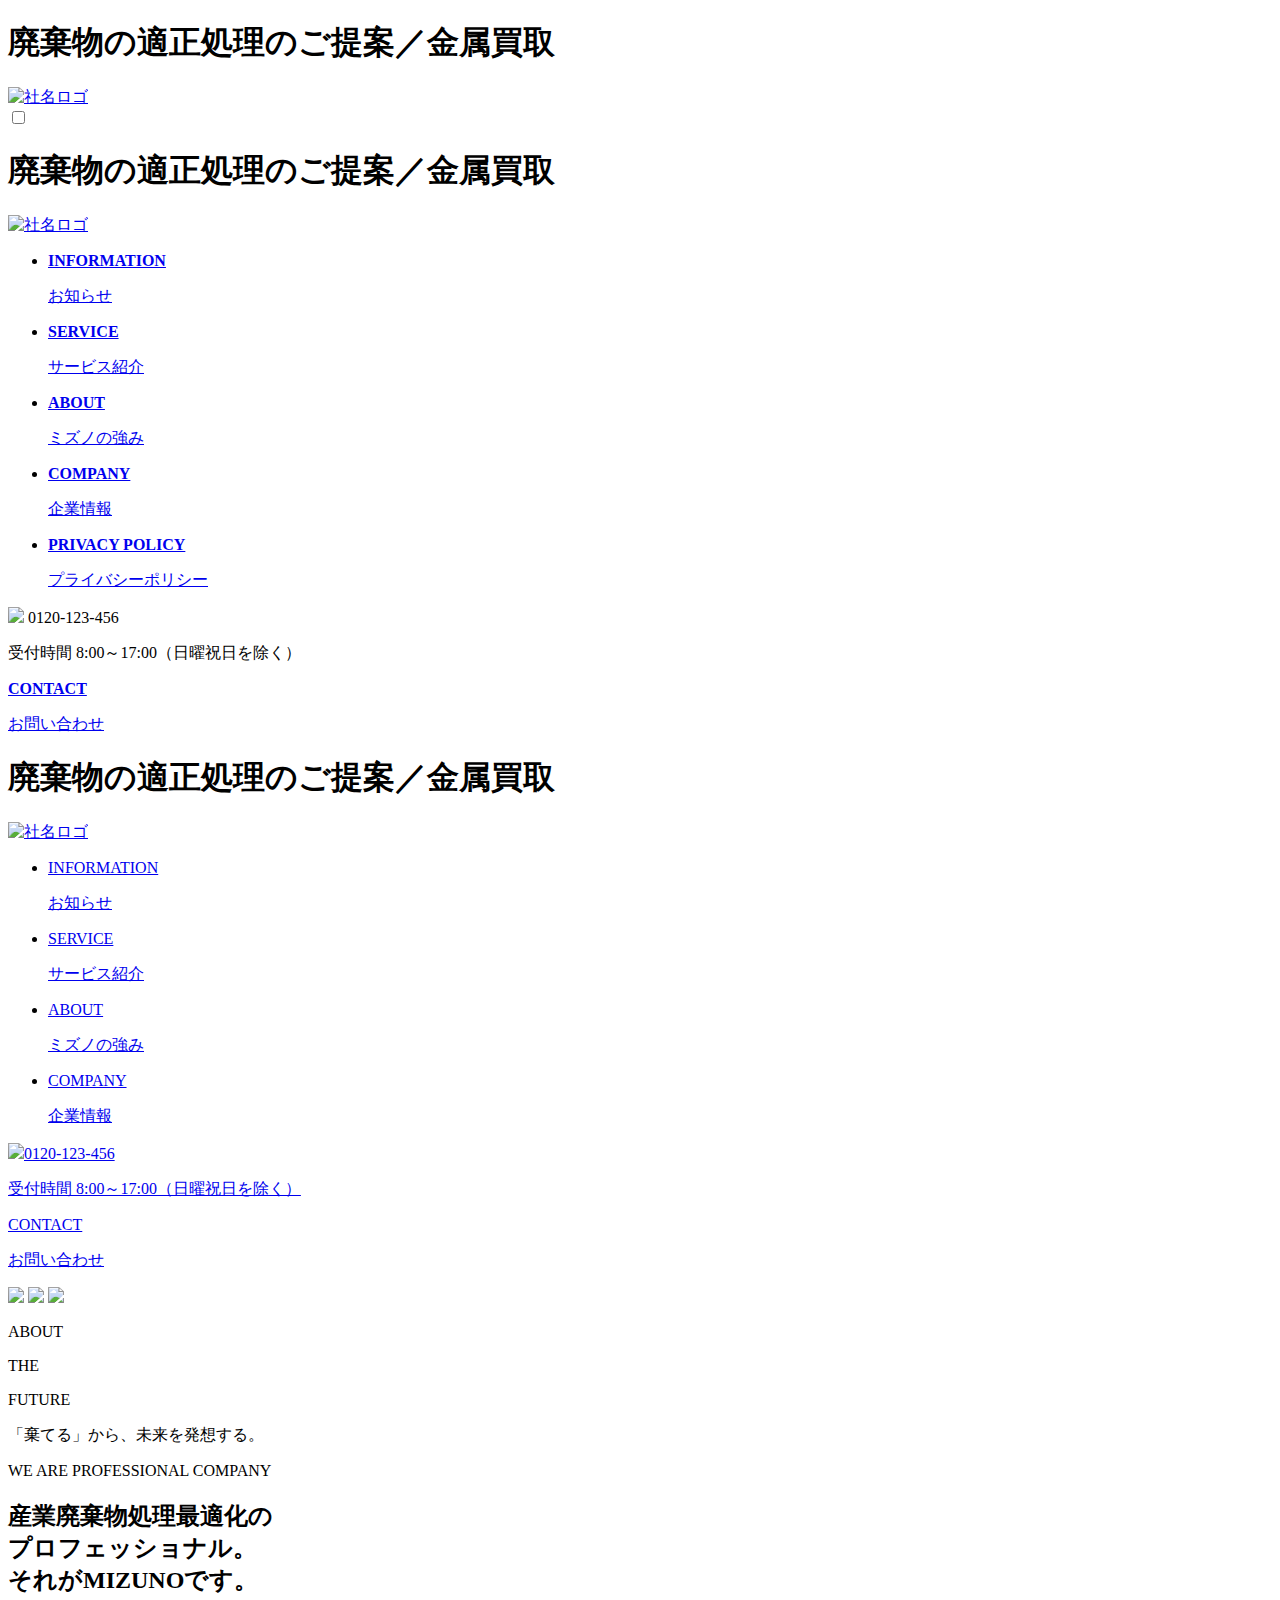
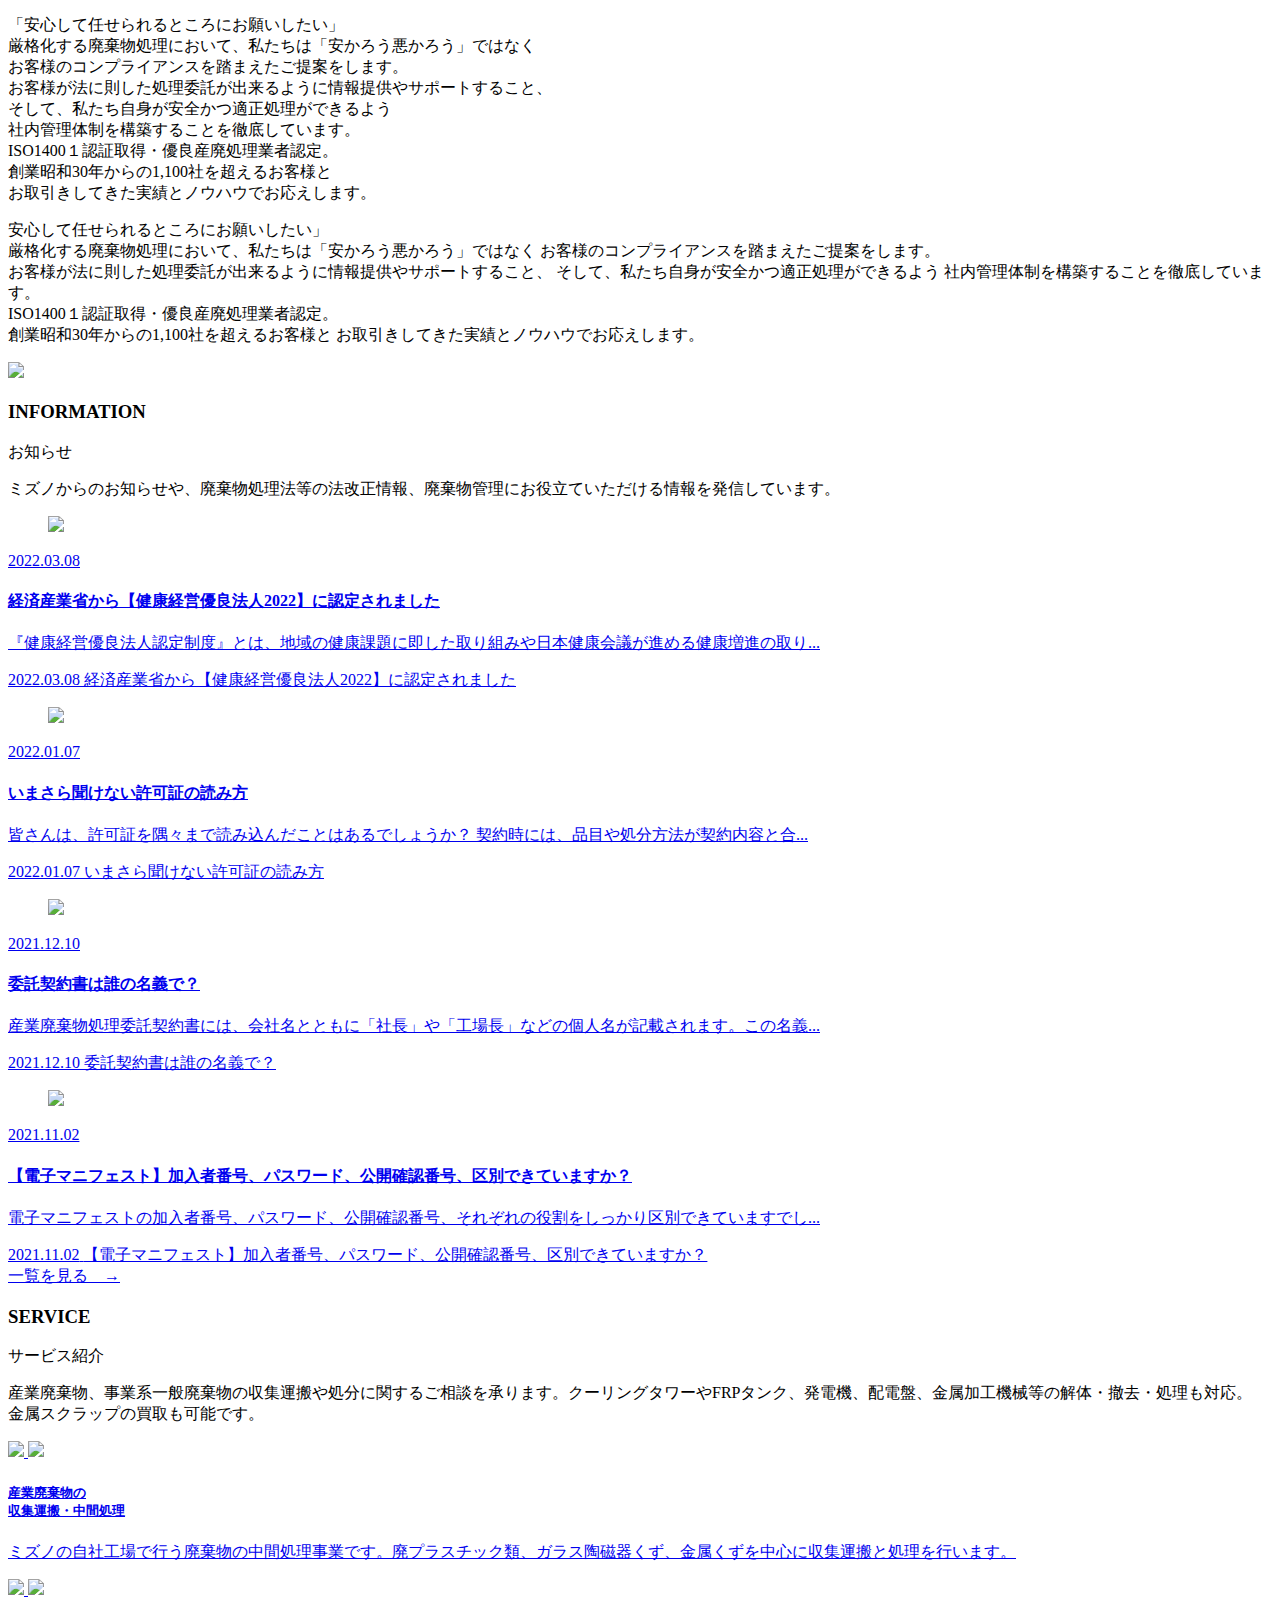
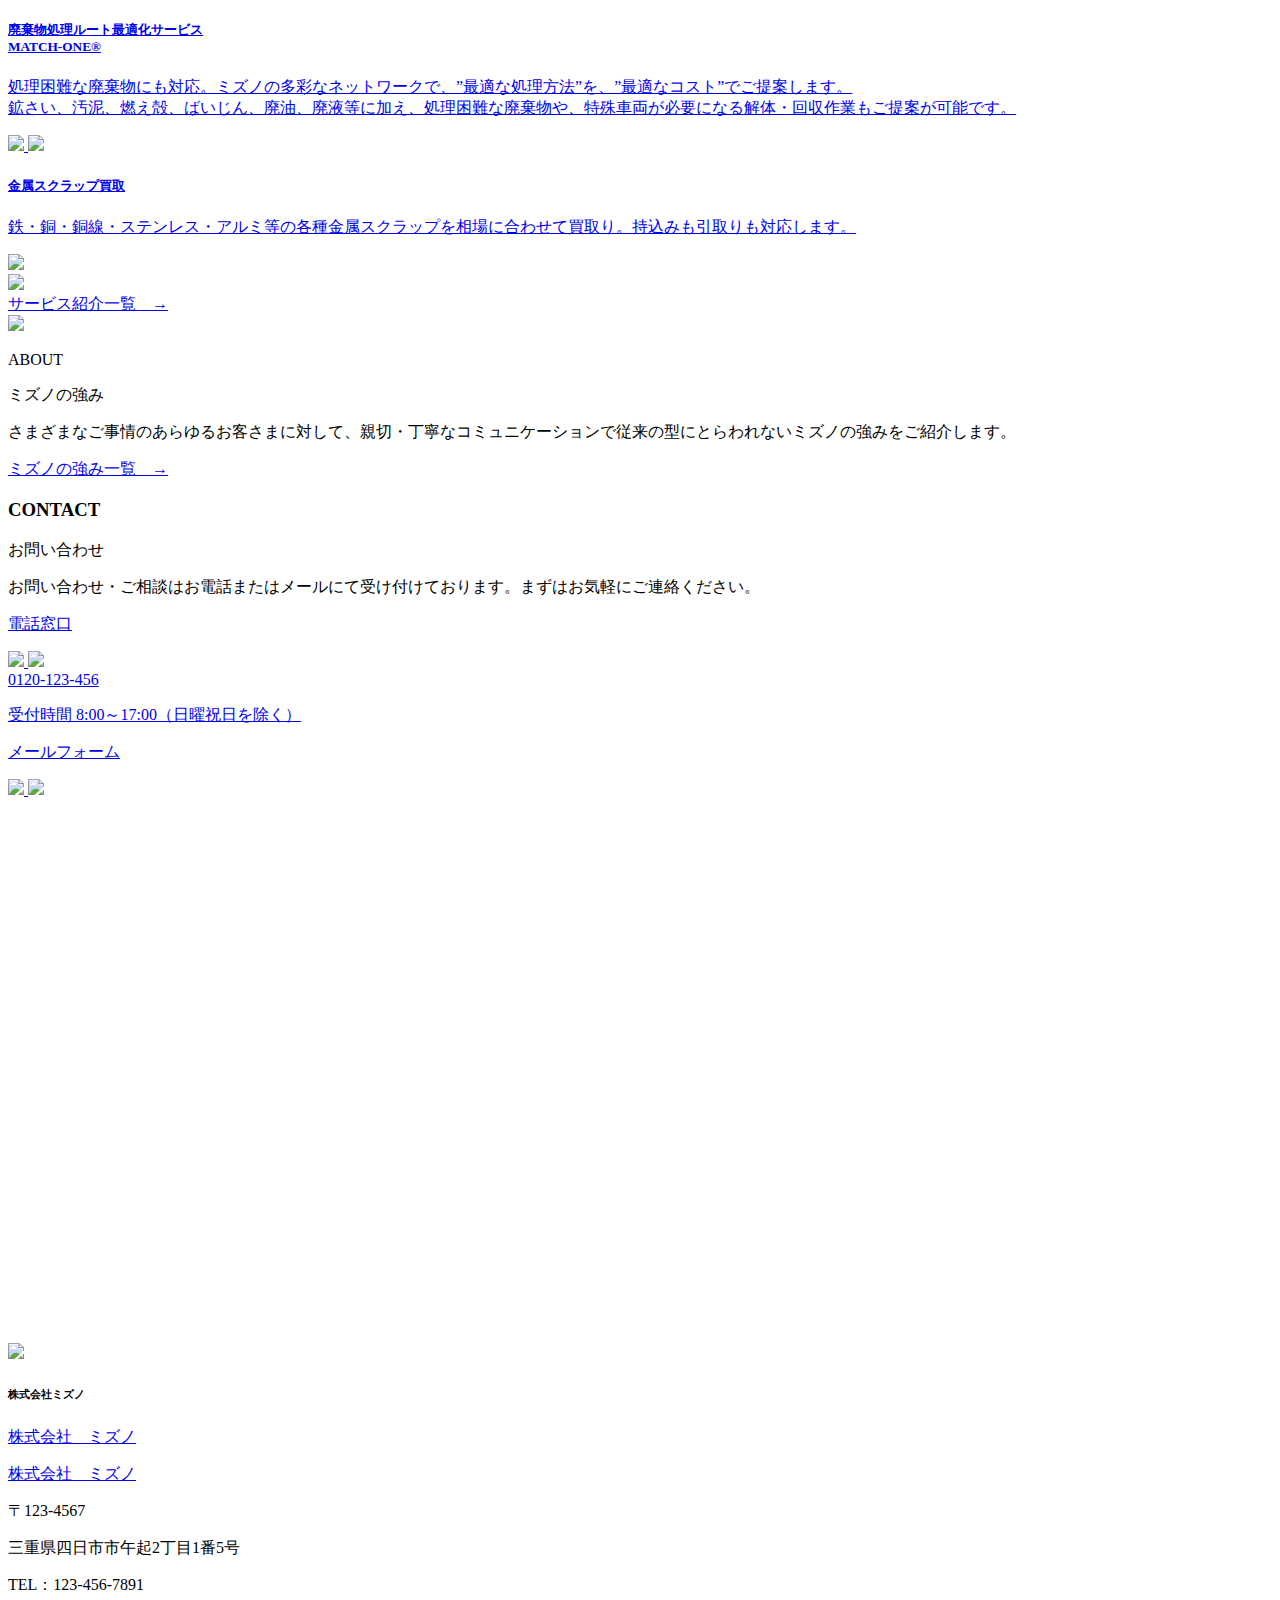
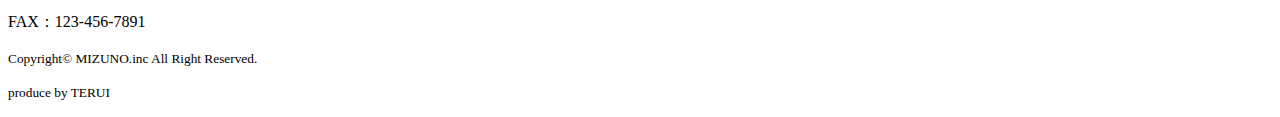
==== index.html @ 9ba4626d "Update index.html" ====
<!DOCTYPE html>
<html lang="ja">
<head>
    <meta charset="UTF-8">
    <title>三重・愛知の産業廃棄物処理と金属買取｜株式会社ミズノ</title>
    <!--ビューポートの設定-->
	<meta name="viewport" content="width=device-width,initial-scale=1">

	<link rel="stylesheet" href="https://mm-teru.github.io/mm-teru.github.io/style.css" media="screen and (min-width:901px)">
	<!--※デフォルトのスタイル(style.css)-->

	<link rel="stylesheet" href="css/tablet.css" media="screen and (max-width:900px) and (min-width:481px)">
	<!--※タブレット用のスタイル(tablet.css)-->

	<link rel="stylesheet" href="css/smart.css" media="screen and (max-width:480px)">
	<!--※スマートフォン用のスタイル(smart.css)-->
    <meta name="keywords" content="三重,四日市,愛知,岐阜,産業廃棄物,処理,金属買取">
    
    <meta name="description" content="三重・愛知・岐阜を中心に産業廃棄物の収集運搬と処分を行っている株式会社ミズノ（四日市市）です。優良産廃処理業者認定・ISO14001認証取得。一般廃棄物の収集運搬も可能。産業廃棄物処理を最適化するプロフェッショナルカンパニーです。お見積り無料。収集運搬から処理、契約書やマニフェスト作成もサポートします。鉄、非鉄（銅、アルミ、ステンレス等）、業務用空調機等の金属スクラップも買取り可能。お気軽にお問い合わせください。">
    
    <link rel="icon" type="image/png" href="image/favicon.png">
    <link rel="stylesheet" type="text/css" href="css/style.css">
    <script src="https://kit.fontawesome.com/9f3da811e9.js" crossorigin="anonymous"></script>
</head>
<body>
<section class="responsive-menu">
    <div class="logo-wrapper">
        <h1>廃棄物の適正処理のご提案／金属買取</h1>
        <a class="logo-image" href="index.html"><img src="image/logo.png" alt="社名ロゴ"></a>
    </div>
    <div class="hamburger-menu">
            <input type="checkbox" id="menu-btn-check">
            <label for="menu-btn-check" class="menu-btn"><span></span></label>
            <!--ここからメニュー-->
            <div class="menu-content">
               <div class="logo-wrapper"> 
                    <h1>廃棄物の適正処理のご提案／金属買取</h1>
                    <a class="logo-image" href="index.html"><img src="image/logo.png" alt="社名ロゴ"></a>
                </div> 
                <ul>
                    <li>
                        <a href="#">
                            <p><strong>INFORMATION</strong></p>
                            <p>お知らせ</p>
                        </a>
                    </li>
                    <li>
                        <a href="#">
                            <p><strong>SERVICE</strong></p>
                            <p>サービス紹介</p>
                        </a>
                    </li>
                    <li>
                        <a href="#">
                            <p><strong>ABOUT</strong></p>
                            <p>ミズノの強み</p>
                        </a>
                    </li>
                    <li>
                        <a href="#">
                            <p><strong>COMPANY</strong></p>
                            <p>企業情報</p>
                        </a>
                    </li>
                    <li>
                        <a href="#">
                            <p><strong>PRIVACY POLICY</strong></p>
                            <p>プライバシーポリシー</p>
                        </a>
                    </li>
                </ul>
                <div class="smart-tel">
                    <div class="smart-tel-wrapper">
                        <img src="image/icon01.png">
                        <span>0120-123-456</span>
                    </div>
                    <p>受付時間 8:00～17:00（日曜祝日を除く）</p>
                </div>
                <div class="smart-contact">
                    <a href="#">
                        <p><strong>CONTACT</strong></p>
                        <p>お問い合わせ</p>
                    </a>
                </div>
            </div>
        <!--ここまでメニュー-->
    </div>
</section>
<header>
    <div class="flex-box">
        <div class="logo-wrapper">
            <h1>廃棄物の適正処理のご提案／金属買取</h1>
            <a class="logo-image" href="index.html"><img src="image/logo.png" alt="社名ロゴ"></a>
        </div>     
        <div class="nav-wrapper">
            <nav class="nav1">
                <ul>
                    <li>
                        <a href="information.html">
                        <p class="eng">INFORMATION</p>
                        お知らせ
                        </a>
                    </li>
                    <li>
                        <a href="service.html">
                        <p class="eng">SERVICE</p>
                        <p>サービス紹介</p>
                        </a>
                    </li>
                    <li>
                        <a href="#">
                        <p class="eng">ABOUT</p>
                        <p>ミズノの強み</p>
                        </a>
                    </li>
                    <li>
                        <a href="#">
                        <p class="eng">COMPANY</p>
                        <p>企業情報</p>
                        </a>
                    </li>
                </ul>
            </nav>
            <div class="subcontact-wrapper">
                <div class="subcontact-tel">
                    <a href="tel:0120-123-456">
                        <p class="tel"><img src="image/icon01.png">0120-123-456</p>
                        <p class="time">受付時間 8:00～17:00（日曜祝日を除く）</p>
                    </a>
                </div>
        
                <div class="subcontact">
                    <a href="#">
                        <p class="eng-1">CONTACT</p>
                        <p>お問い合わせ</p>
                    </a>
                </div>
            </div>
        </div>
    </div>    
</header>

<div class="top-background">
    <div class="top-visual">
        <img src="image/top-visual.jpg">
        <img src="image/top-visual2.jpg">
        <img src="image/top-visual3.jpg">
    </div>
    <div class="text-ground">
        <div class="top-text">
            <p>ABOUT</p>
            <p>THE</p>
            <p>FUTURE</p>
            <div class="border"></div>
            <p>「棄てる」から、未来を発想する。</p>
        </div>
    </div>
</div>
    
<main>
    <div class="main-text">
        
    <div class="main-title">
        <span>WE ARE PROFESSIONAL COMPANY</span>
        <h2>産業廃棄物処理最適化の<br>
        プロフェッショナル。<br>
        それがMIZUNOです。</h2>
    </div>
        
        <p>「安心して任せられるところにお願いしたい」<br>
            厳格化する廃棄物処理において、私たちは「安かろう悪かろう」ではなく<br>
            お客様のコンプライアンスを踏まえたご提案をします。<br>
            お客様が法に則した処理委託が出来るように情報提供やサポートすること、<br>
            そして、私たち自身が安全かつ適正処理ができるよう<br>
            社内管理体制を構築することを徹底しています。<br>
            ISO1400１認証取得・優良産廃処理業者認定。<br>
            創業昭和30年からの1,100社を超えるお客様と<br>
            お取引きしてきた実績とノウハウでお応えします。
        </p>
        <div class="smart-main-text">
            <p>
                安心して任せられるところにお願いしたい」<br>
            厳格化する廃棄物処理において、私たちは「安かろう悪かろう」ではなく
            お客様のコンプライアンスを踏まえたご提案をします。<br>
            お客様が法に則した処理委託が出来るように情報提供やサポートすること、
            そして、私たち自身が安全かつ適正処理ができるよう
            社内管理体制を構築することを徹底しています。<br>
            ISO1400１認証取得・優良産廃処理業者認定。<br>
            創業昭和30年からの1,100社を超えるお客様と
            お取引きしてきた実績とノウハウでお応えします。
            </p>
        </div>
    </div>
    
    <img src="image/main-visual.jpg">
</main>
    
    
    <div class="information">
            <div class="info-title">
                <div class="info-border"></div>
                <h3><span>I</span>NFORMATION</h3>
                <p>お知らせ</p>
                <p>ミズノからのお知らせや、廃棄物処理法等の法改正情報、廃棄物管理にお役立ていただける情報を発信しています。</p>
            </div>
    
    
            <div class="info-wrapper">
                <div class="info-box">
                    <a href="#">
                        <figure><img src="image/info1.jpg"></figure>
                        
                        <span class="info-time">2022.03.08</span>
                        <h4>経済産業省から【健康経営優良法人2022】に認定されました</h4>
                        <p>『健康経営優良法人認定制度』とは、地域の健康課題に即した取り組みや日本健康会議が進める健康増進の取り...</p>
                        
                        <div class="smart-info">
                            <span class="smart-info-time">2022.03.08</span>
                            <h7>経済産業省から【健康経営優良法人2022】に認定されました</h7>
                        </div>
                    </a>
                </div>
   
                <div class="info-box">
                    <a href="#">
                        <figure><img src="image/info2.jpg"></figure>
                        <span class="info-time">2022.01.07</span>
                        <h4>いまさら聞けない許可証の読み方</h4>
                        <p>皆さんは、許可証を隅々まで読み込んだことはあるでしょうか？ 契約時には、品目や処分方法が契約内容と合...</p>
                        
                        <div class="smart-info">
                            <span class="smart-info-time">2022.01.07</span>
                            <h7>いまさら聞けない許可証の読み方</h7>
                        </div>
                    </a>
                </div>
    
                <div class="info-box">
                    <a href="#">
                        <figure><img src="image/info3.jpg"></figure>
                        <span class="info-time">2021.12.10</span>
                        <h4>委託契約書は誰の名義で？</h4>
                        <p>産業廃棄物処理委託契約書には、会社名とともに「社長」や「工場長」などの個人名が記載されます。この名義...</p>
                        
                        <div class="smart-info">
                            <span class="smart-info-time">2021.12.10</span>
                            <h7>委託契約書は誰の名義で？</h7>
                        </div>
                    </a>
                </div>
    
                <div class="info-box">
                    <a href="#">
                        <figure><img src="image/info4.jpg"></figure>
                        <span class="info-time">2021.11.02</span>
                        <h4>【電子マニフェスト】加入者番号、パスワード、公開確認番号、区別できていますか？</h4>
                        <p>電子マニフェストの加入者番号、パスワード、公開確認番号、それぞれの役割をしっかり区別できていますでし...</p>
                        
                        <div class="smart-info">
                            <span class="smart-info-time">2021.11.02</span>
                            <h7>【電子マニフェスト】加入者番号、パスワード、公開確認番号、区別できていますか？</h7>
                        </div>
                    </a>
                </div>
            </div>
            <div class="info-menu">
                <a href="information.html">一覧を見る　→</a>
            </div>
            
        </div> 
    
    
    <div class="service">
        
        <div class="service-background"></div>
        
        <div class="service-title">
            <div class="service-border"></div>
            <h3><span>S</span>ERVICE</h3>
            <p>サービス紹介</p>
            <p>産業廃棄物、事業系一般廃棄物の収集運搬や処分に関するご相談を承ります。クーリングタワーやFRPタンク、発電機、配電盤、金属加工機械等の解体・撤去・処理も対応。<br>
            金属スクラップの買取も可能です。</p>
        </div>
        <div class="service-wrapper">
            
            <div class="service-box">
                <a href="#">
                    <div class="service-img">
                        <img class="before-img" src="image/service.png">
                        <img class="after-img" src="image/icon13_on%20(1).png">
                    </div>
                    <h5>産業廃棄物の<br>収集運搬・中間処理</h5>
                    <P>ミズノの自社工場で行う廃棄物の中間処理事業です。廃プラスチック類、ガラス陶磁器くず、金属くずを中心に収集運搬と処理を行います。</P>
                    
                    <div class="service-more"></div>
                </a>
            </div>
            
            <div class="service-box">
                <a href="#">
                    <div class="service-img2">
                        <img class="before-img" src="image/icon14.png">
                        <img class="after-img"src="image/icon14_on.png">
                    </div>    
                    <h5>廃棄物処理ルート最適化サービス<br>MATCH-ONE®</h5>
                    <P>処理困難な廃棄物にも対応。ミズノの多彩なネットワークで、”最適な処理方法”を、”最適なコスト”でご提案します。<br>鉱さい、汚泥、燃え殻、ばいじん、廃油、廃液等に加え、処理困難な廃棄物や、特殊車両が必要になる解体・回収作業もご提案が可能です。</P>
                    
                    <div class="service-more"></div>
                </a>
            </div>
            
            <div class="service-box">
                <a href="#">
                    <div class="service-img3">
                        <img class="before-img" src="image/service3.png">
                        <img class="after-img" src="image/icon15_on.png">
                    </div>    
                    <h5>金属スクラップ買取</h5>
                    <P>鉄・銅・銅線・ステンレス・アルミ等の各種金属スクラップを相場に合わせて買取り。持込みも引取りも対応します。</P>
                    
                    <div class="service-more"></div>
                </a>
            </div>
            
        </div>
        <div class="service-image">
            <div class="service-image-box">
                <a href="#"><img src="image/bnr_mizuno2.png"></a>
            </div>
            
            <div class="service-image-box">
                <a href="#"><img src="image/bnr_evalue.png"></a>
            </div>
        </div>
        <div class="service-menu">
            <a href="#">サービス紹介一覧　→</a>
        </div>
    </div>
    
    
    
    
    
    <div class="about">
        <div class="about-backimage">
            <img src="image/bg02.jpg">
        </div>
        <div class="about-text">
            <div class="about-border"></div>
            <p><span>A</span>BOUT</p>
            <p>ミズノの強み</p>
            <p>さまざまなご事情のあらゆるお客さまに対して、親切・丁寧なコミュニケーションで従来の型にとらわれないミズノの強みをご紹介します。</p>
            <div class="about-menu">
                <a href="#">ミズノの強み一覧　→</a>
            </div>
        </div>
    </div>
    
    
    
    
    
    
    
    <div class="contact">
        <div class="contact-title">
            <h3><span>C</span>ONTACT</h3>
            <p>お問い合わせ</p>
            <p>お問い合わせ・ご相談はお電話またはメールにて受け付けております。まずはお気軽にご連絡ください。</p>
        </div>
    
    
        <div class="contact-wrapper">
            <div class="contact-box">
                <a class="contact-tel" href="tel:0120-123-456">
                    <p>電話窓口</p>
                    <div class="tel-wrapper">
                        <div class="contact-img">
                            <img class="before-tel" src="image/tel.png">
                            <img  class="after-tel"src="image/aftertel.png">
                        </div>
                        <div class="tel-number">0120-123-456</div>
                    </div>
                    <p>受付時間 8:00～17:00（日曜祝日を除く）</p>
                </a>
            </div>
            
            <div class="contact-box">
                <a class="contact-mail" href="#">
                    <p>メールフォーム</p>
                    <div class="contact-img2">
                        <img class="before-mail" src="image/mail.png">
                        <img class="after-mail" src="image/aftermail.png">
                    </div>    
                </a>
            </div>
        </div>
        
        <iframe src="https://www.google.com/maps/embed?pb=!1m18!1m12!1m3!1d13078.256929959502!2d136.6151784336135!3d34.96752922000838!2m3!1f0!2f0!3f0!3m2!1i1024!2i768!4f13.1!3m3!1m2!1s0x60038f1b026aab33%3A0xd696fe08668d79c9!2z44Of44K644OO!5e0!3m2!1sja!2sjp!4v1648439773865!5m2!1sja!2sjp" width="100%" height="540" style="border:0;" allowfullscreen="" loading="lazy" referrerpolicy="no-referrer-when-downgrade"></iframe>
        
    </div>
    
    <footer>
        <div class="footer-logo">
            <img src="image/f_logo.png">
            <h6>株式会社ミズノ</h6>
            
            <div class="favicon">
                <a href="https://www.instagram.com/"><i class="fa-brands fa-instagram"></i><p>株式会社　ミズノ</p></a>
                <a href="https://www.instagram.com/"><i class="fa-brands fa-twitter"></i><p>株式会社　ミズノ</p>
                </a>
            </div>
        </div>
        
        
        
        <div class="footer-wrapper">
            <div class="footer-address">
                <p>〒123-4567</p>
                <p>三重県四日市市午起2丁目1番5号</p>
            </div>
        
            <div class="footer-tel">
                <p>TEL：123-456-7891</p>
                <p>FAX：123-456-7891</p>
            </div>
        </div>
        
        
        
        <div class="copyright">
            <p><small>Copyright© MIZUNO.inc All Right Reserved.</small></p>
            <p class="small2"><small>produce by TERUI</small></p>
        </div>
    </footer>
</body>
</html>
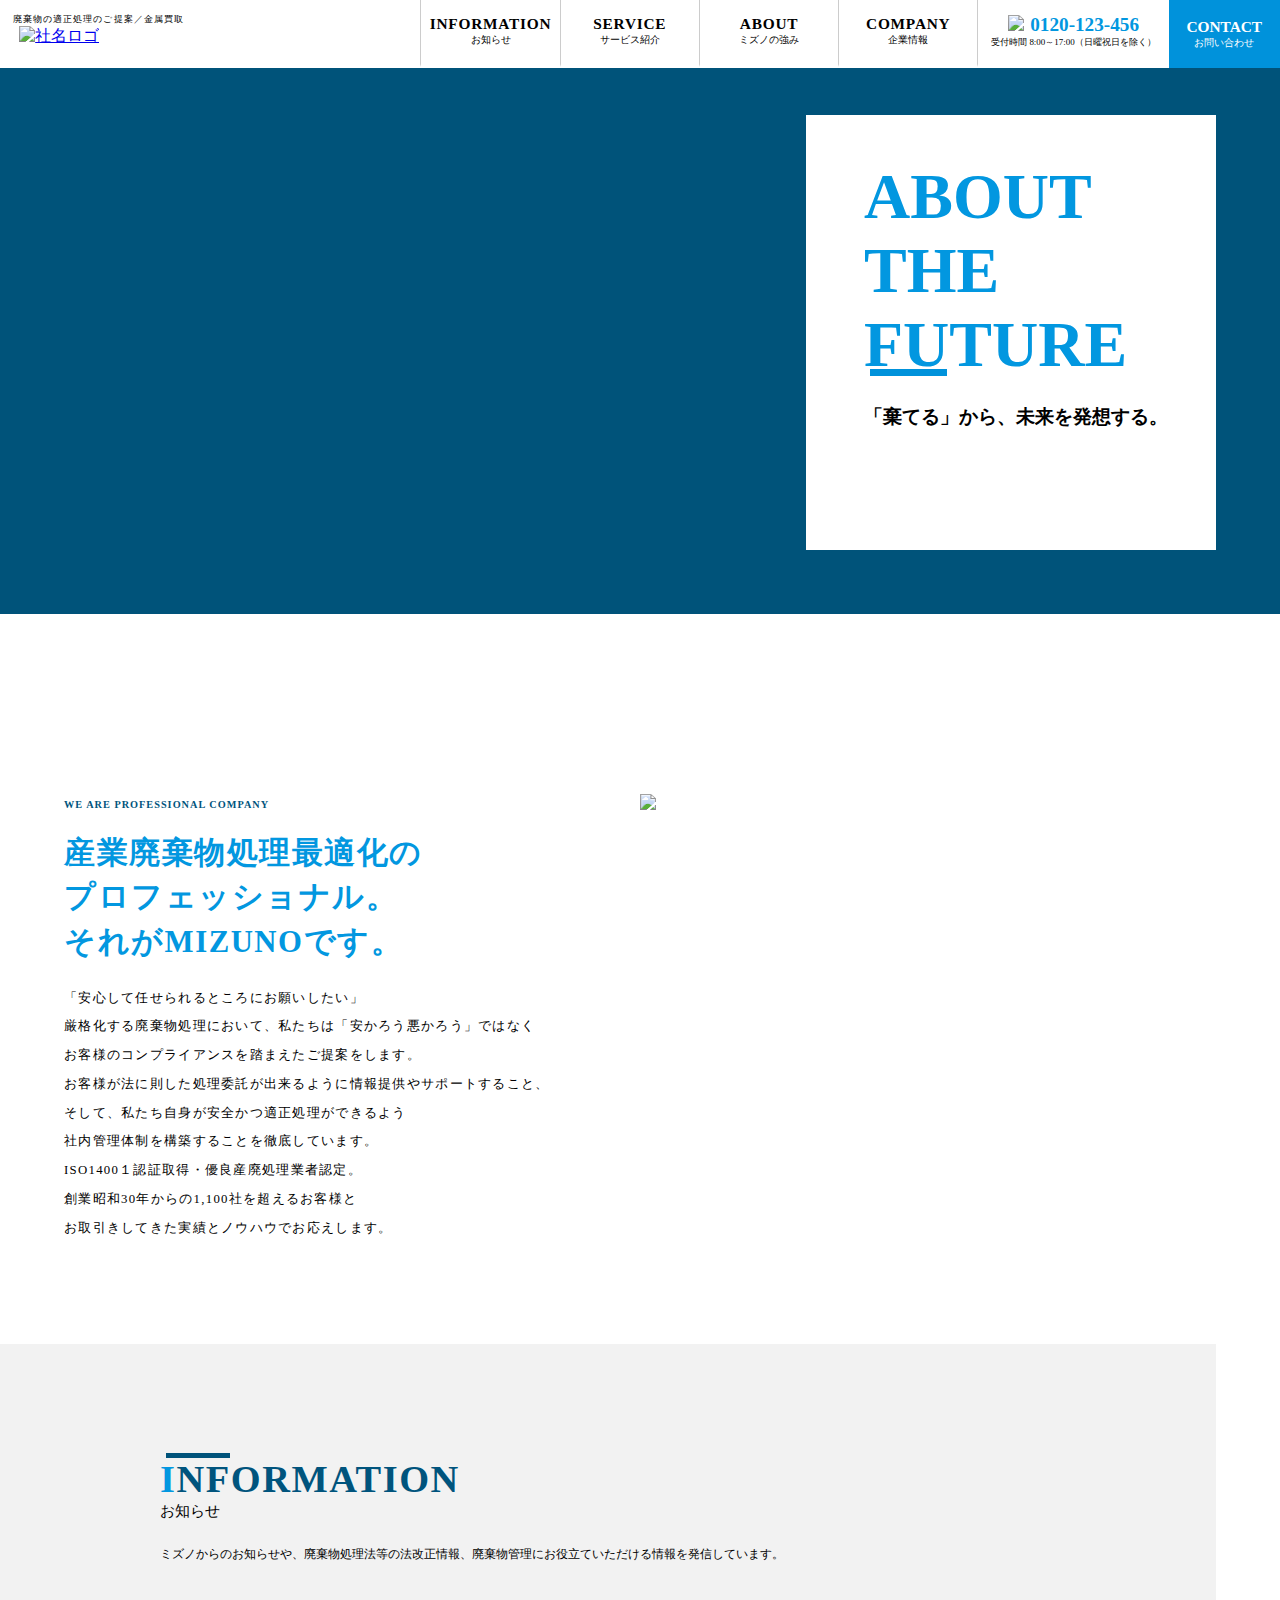
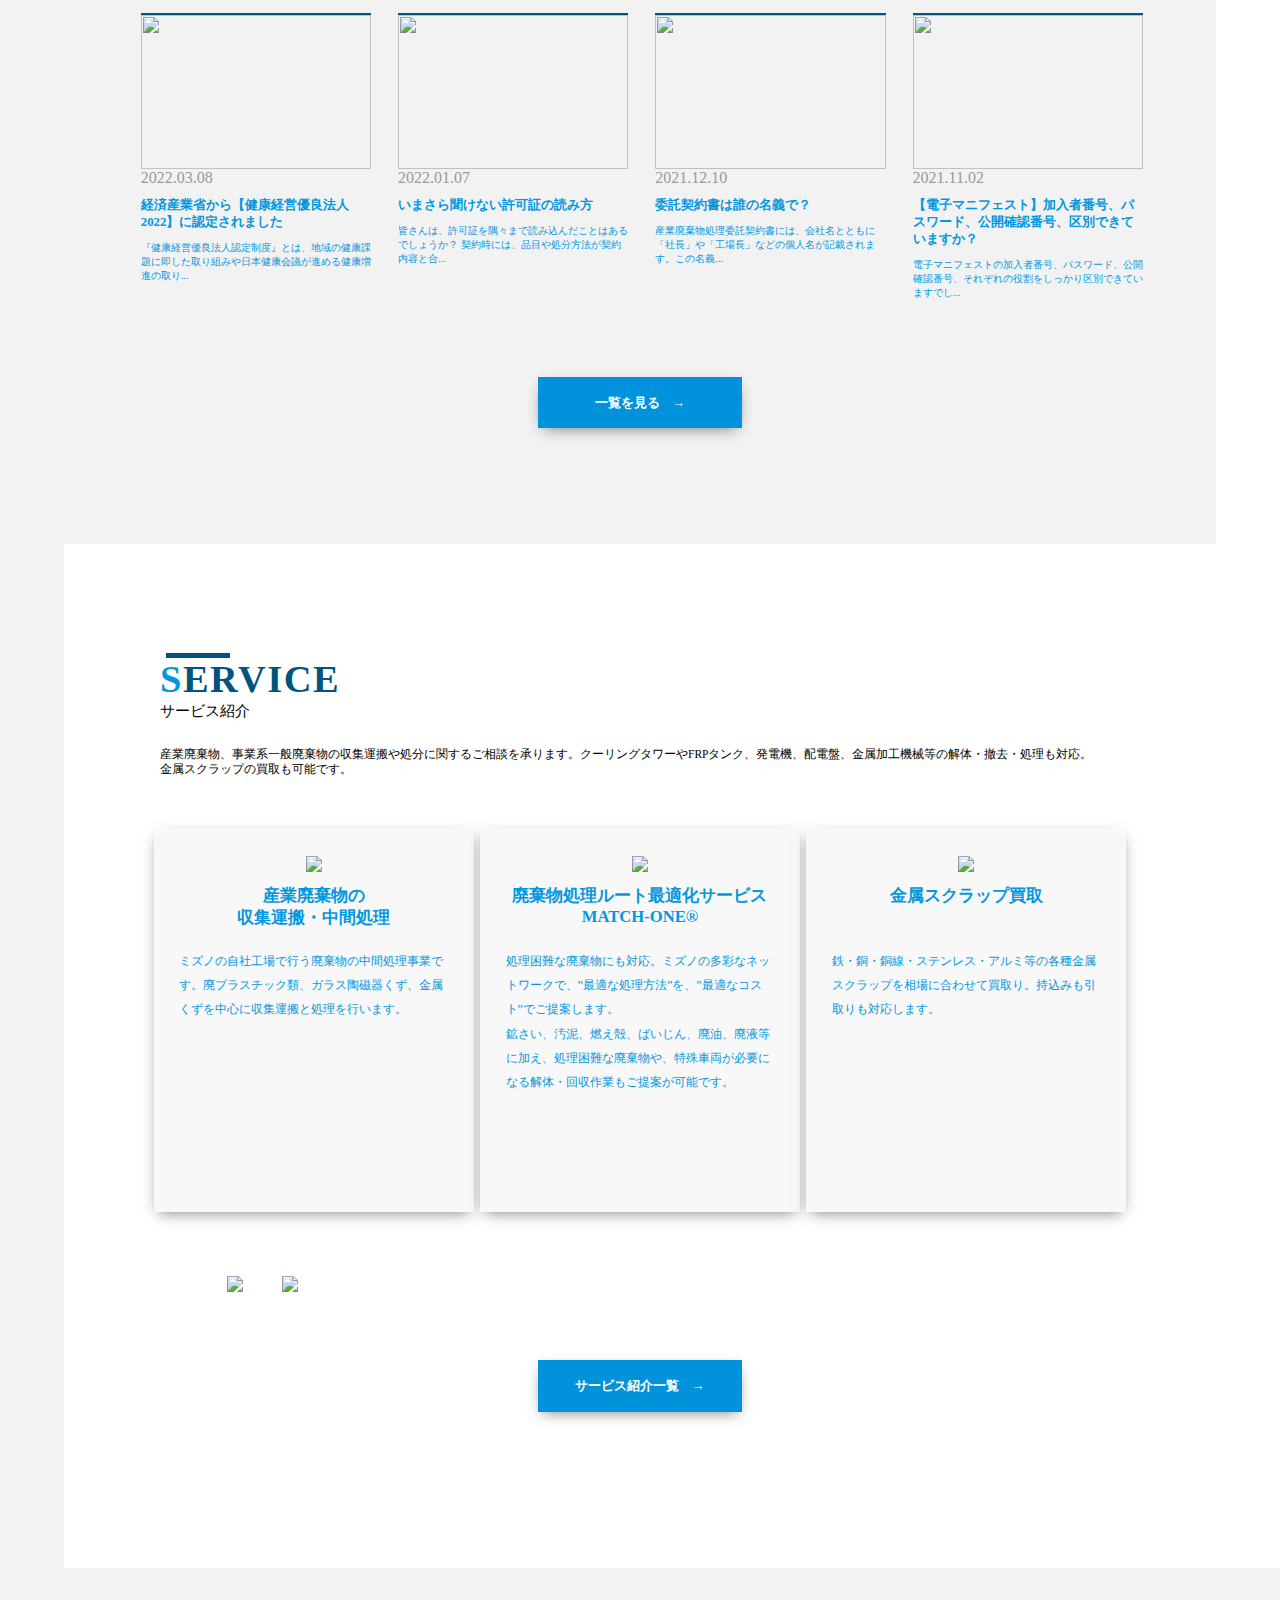
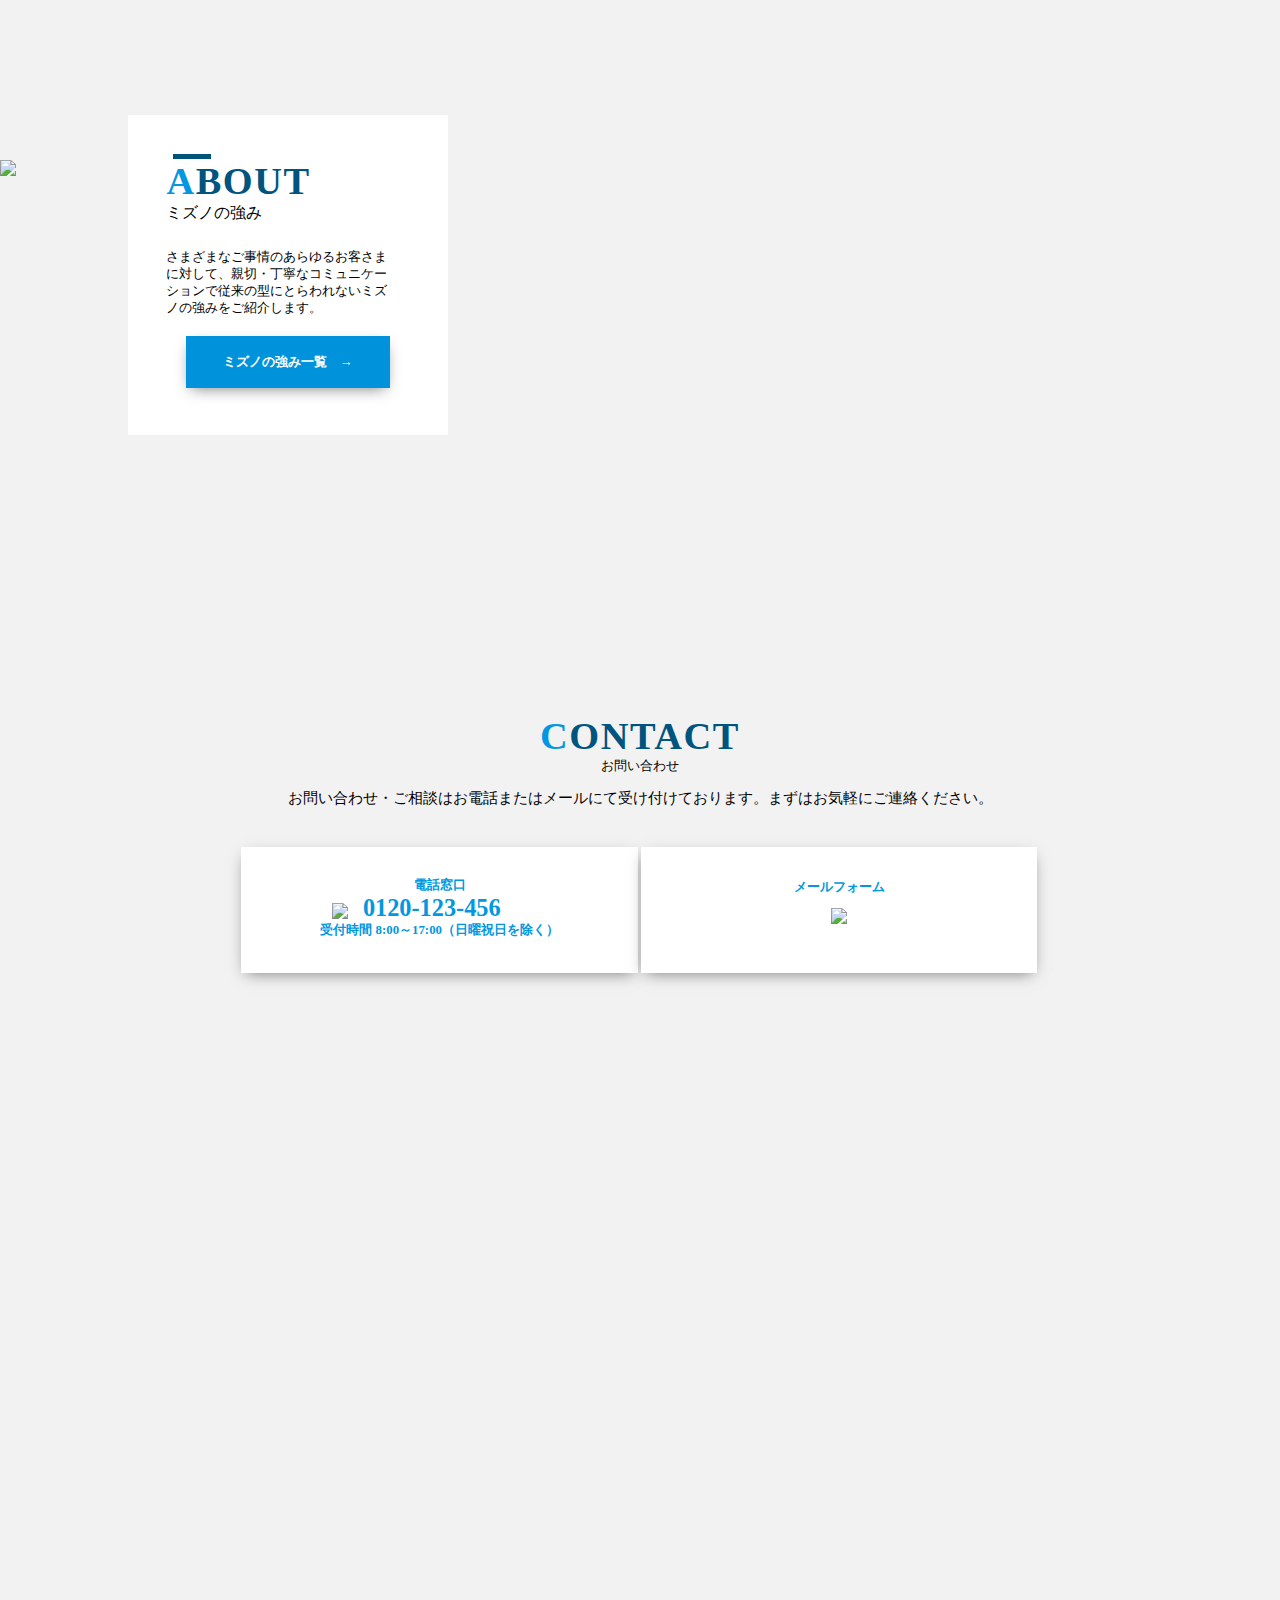
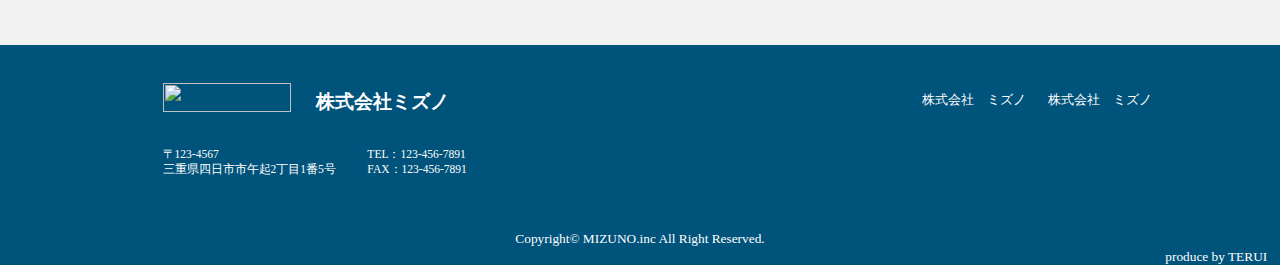
==== commit 4328c2bd: "Update index.html" ====
--- a/index.html
+++ b/index.html
@@ -6,7 +6,7 @@
     <!--ビューポートの設定-->
 	<meta name="viewport" content="width=device-width,initial-scale=1">
 
-	<link rel="stylesheet" href="https://mm-teru.github.io/mm-teru.github.io/style.css" media="screen and (min-width:901px)">
+	<link rel="stylesheet" href="https://mm-teru.github.io/corporate/style.css" media="screen and (min-width:901px)">
 	<!--※デフォルトのスタイル(style.css)-->
 
 	<link rel="stylesheet" href="css/tablet.css" media="screen and (max-width:900px) and (min-width:481px)">
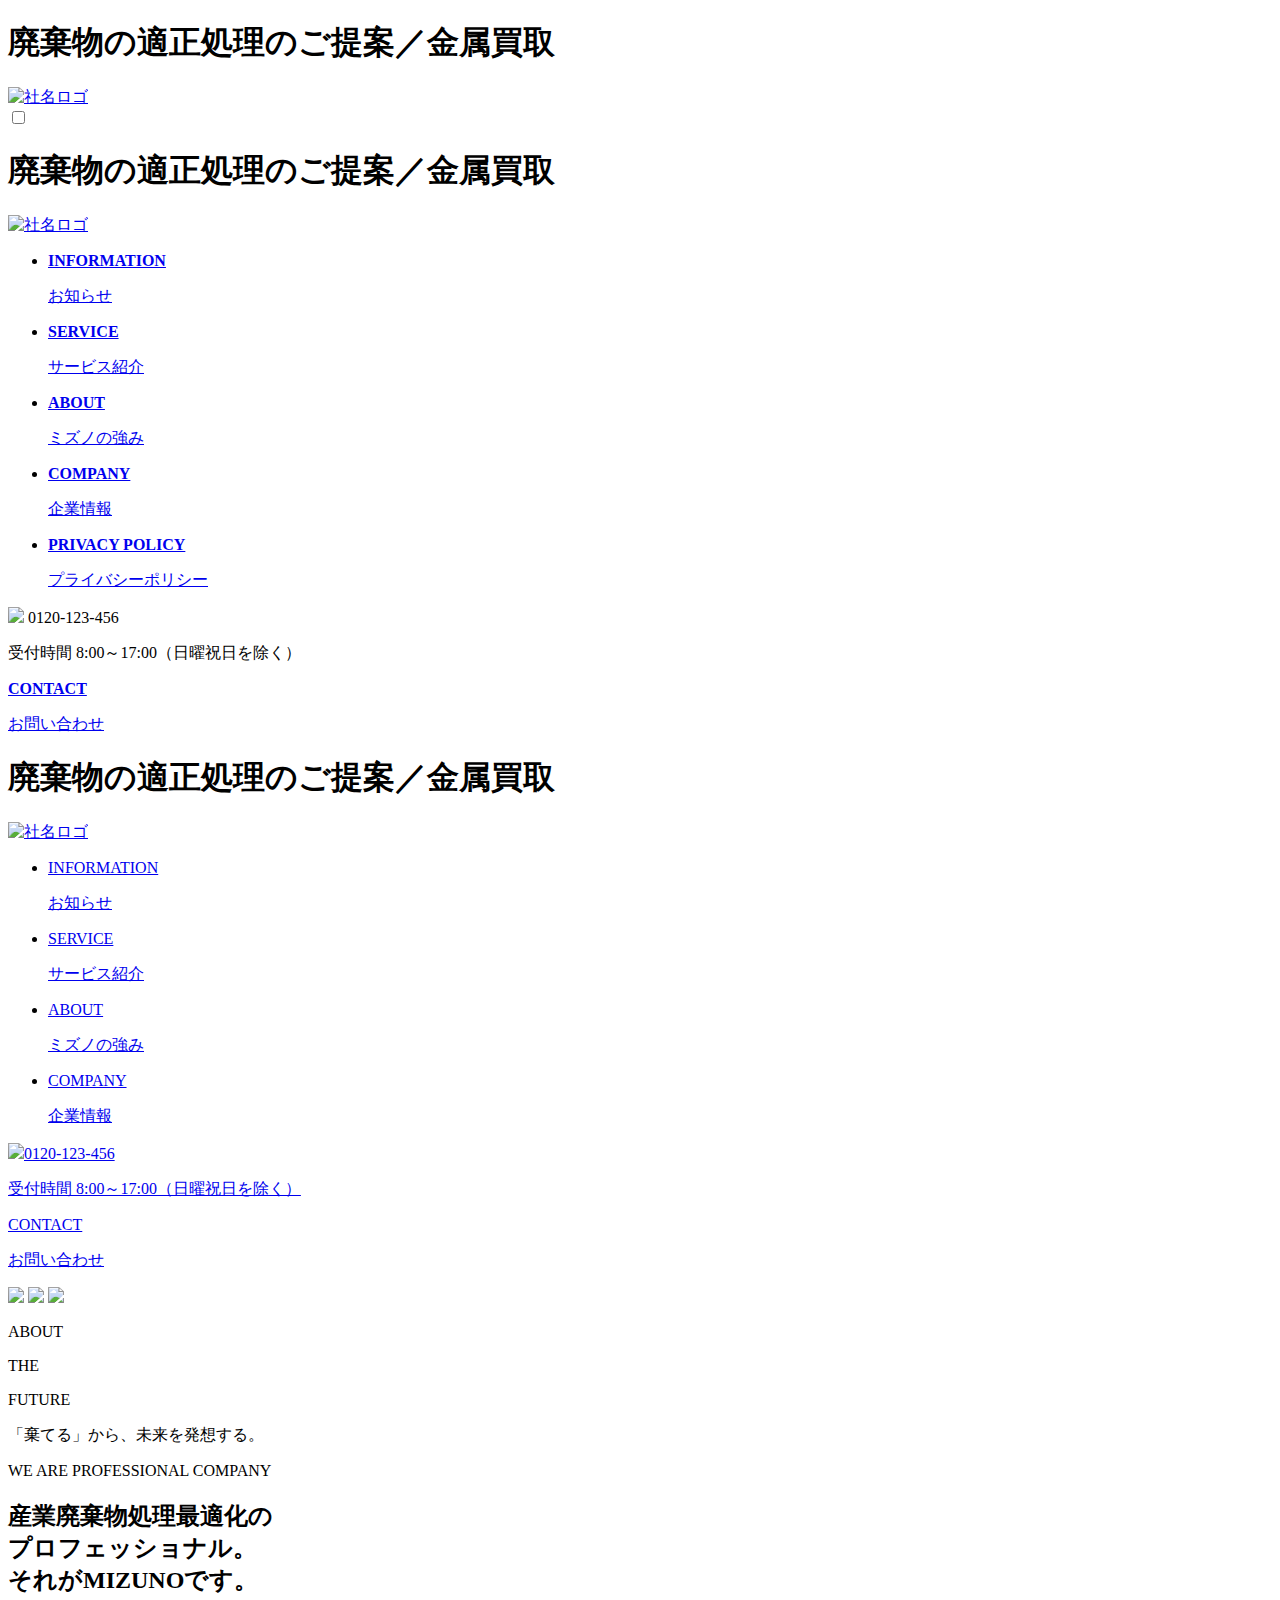
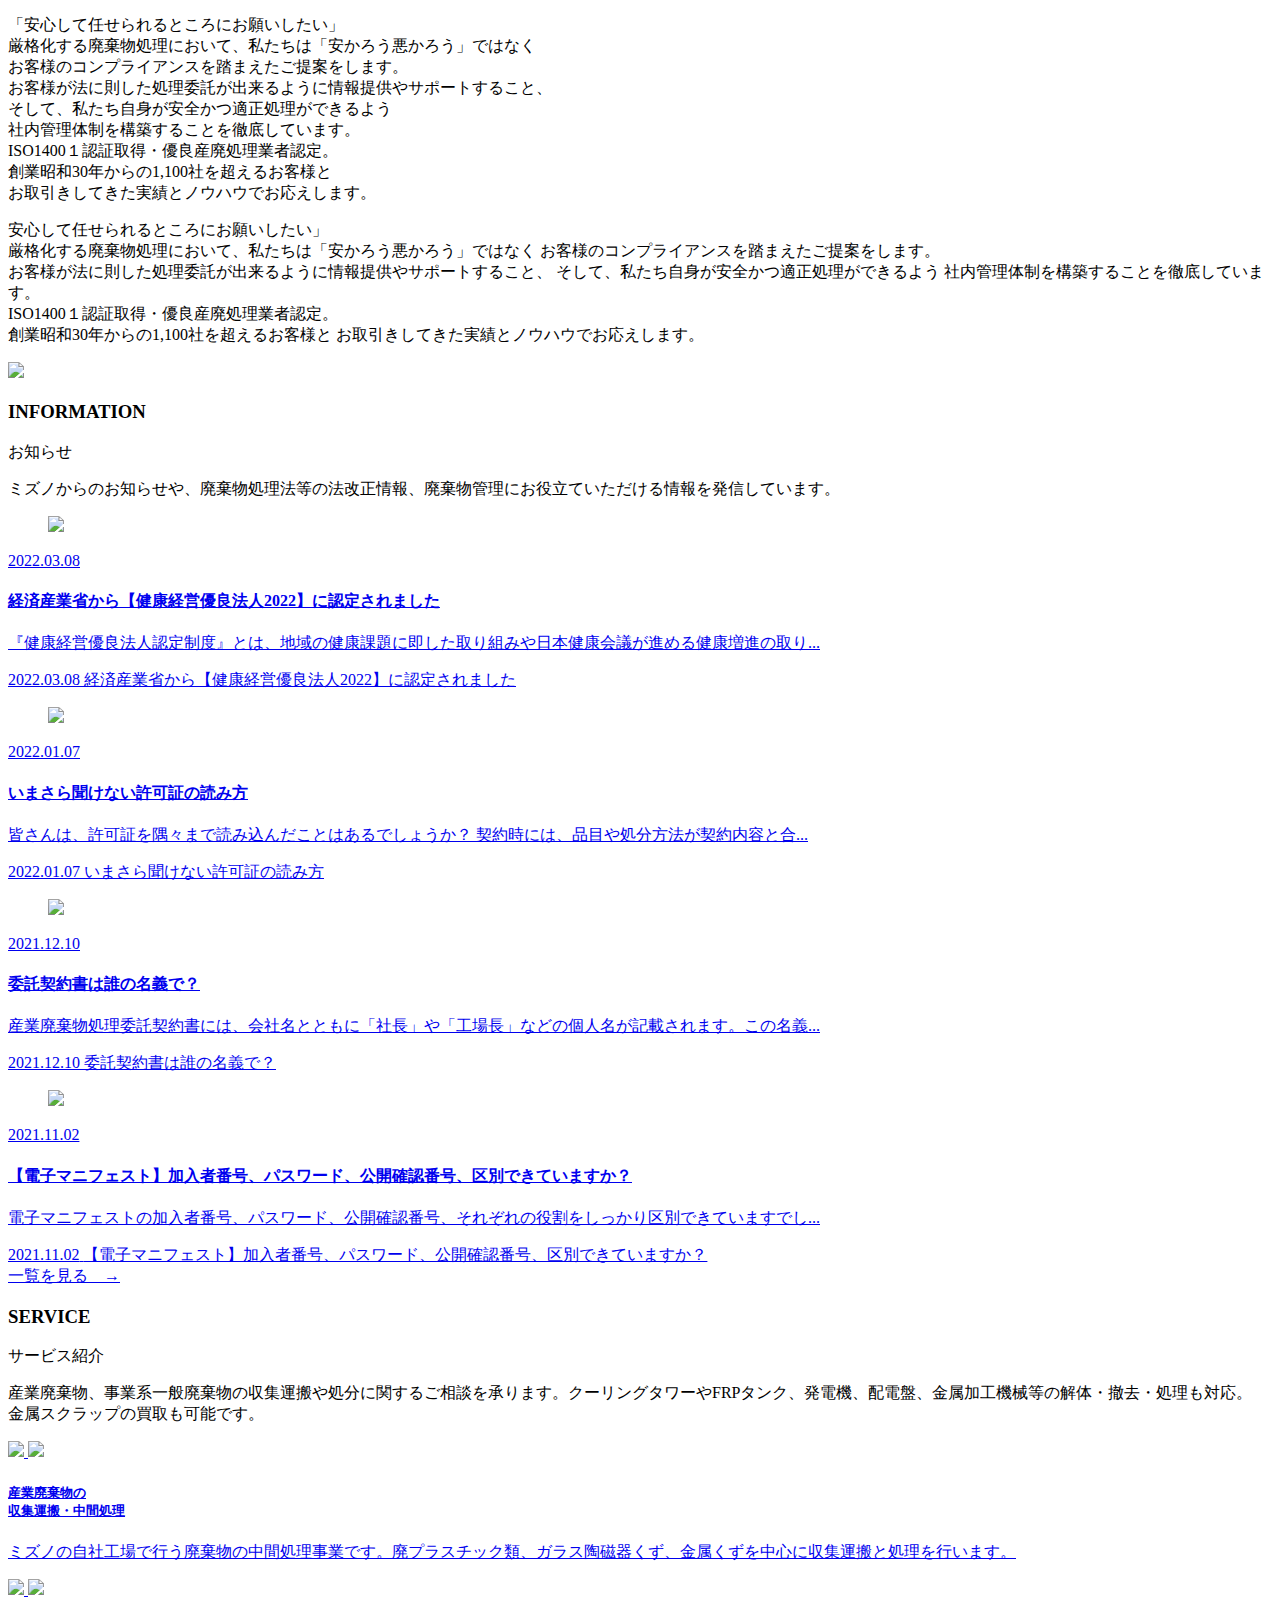
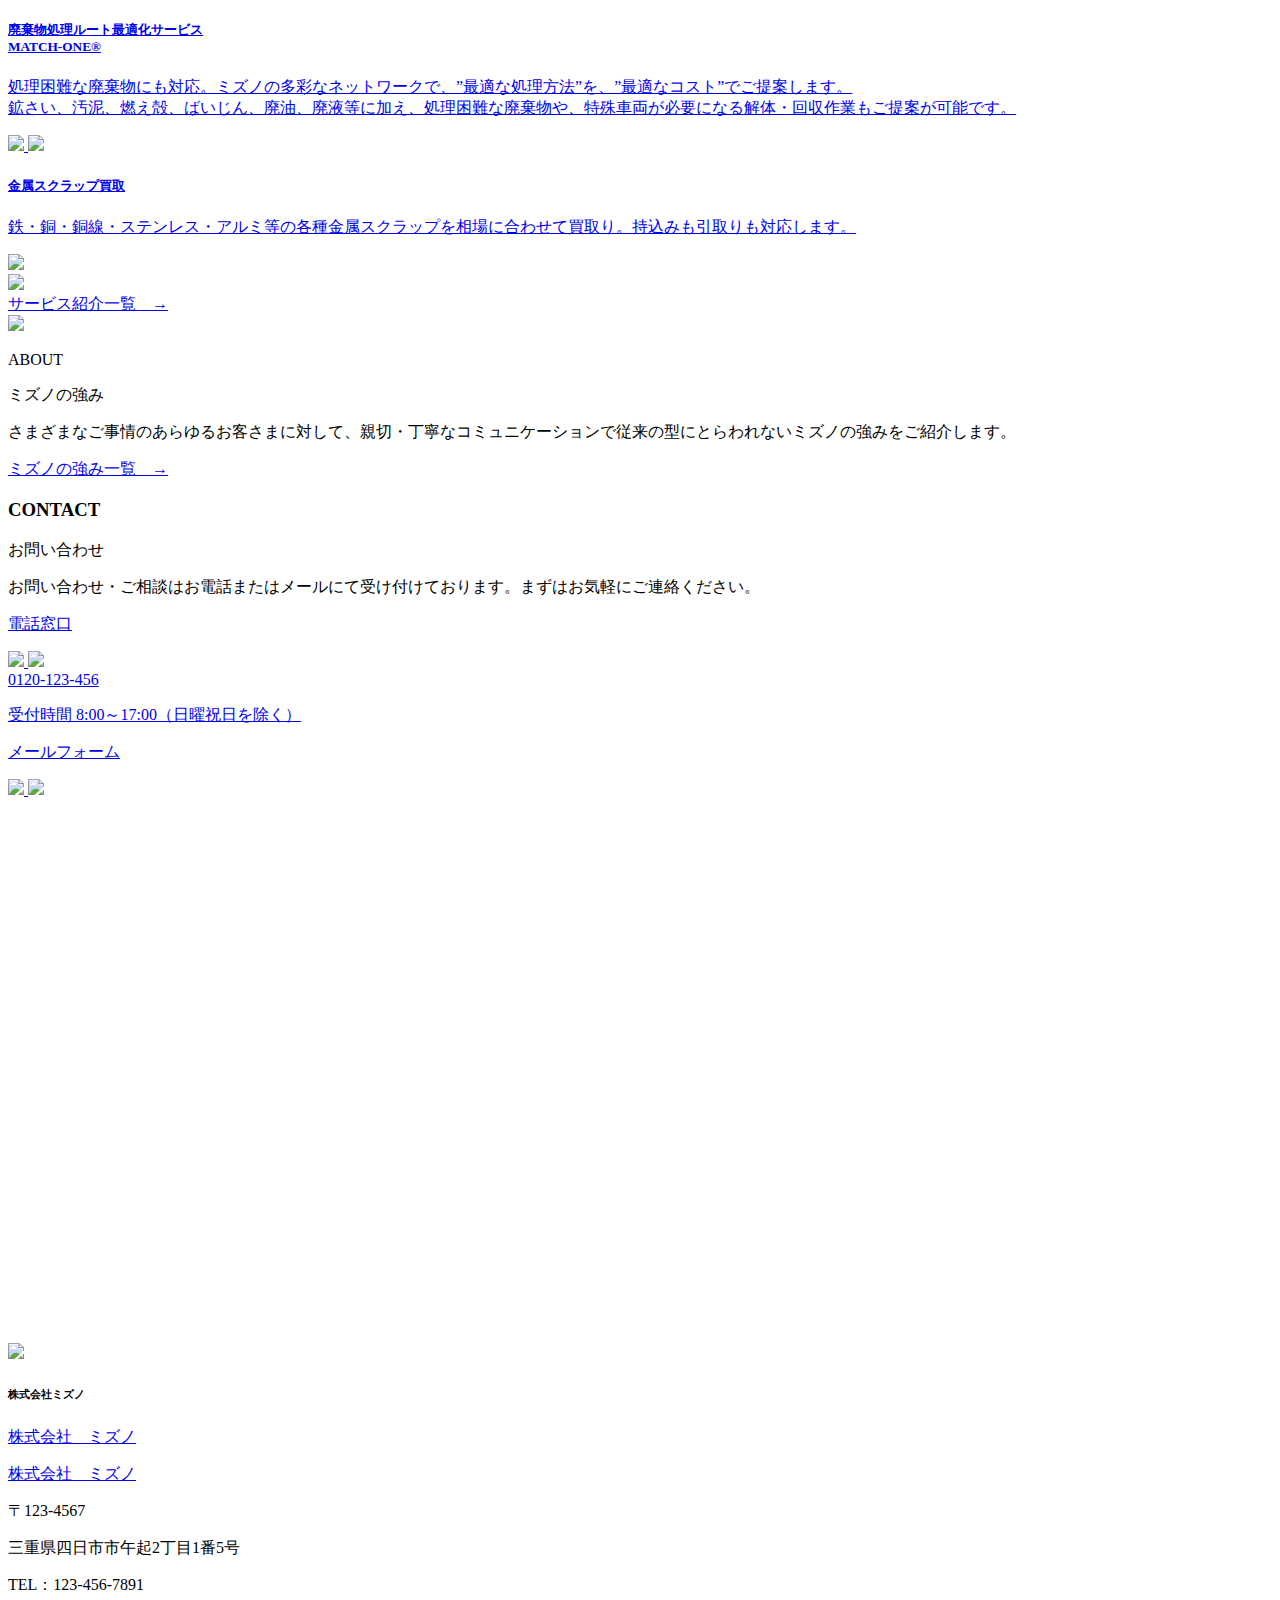
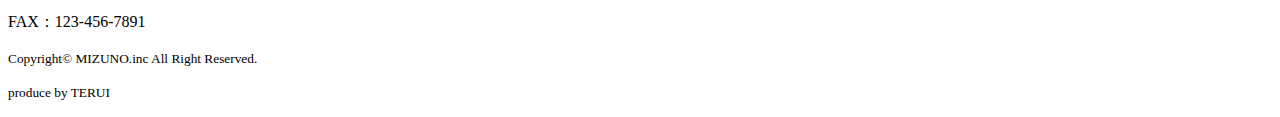
==== commit 634f7b59: "Update index.html" ====
--- a/index.html
+++ b/index.html
@@ -6,7 +6,7 @@
     <!--ビューポートの設定-->
 	<meta name="viewport" content="width=device-width,initial-scale=1">
 
-	<link rel="stylesheet" href="https://mm-teru.github.io/corporate/style.css" media="screen and (min-width:901px)">
+	<link rel="stylesheet" href="https://mm-teru.github.io//mm-teru/style.css" media="screen and (min-width:901px)">
 	<!--※デフォルトのスタイル(style.css)-->
 
 	<link rel="stylesheet" href="css/tablet.css" media="screen and (max-width:900px) and (min-width:481px)">
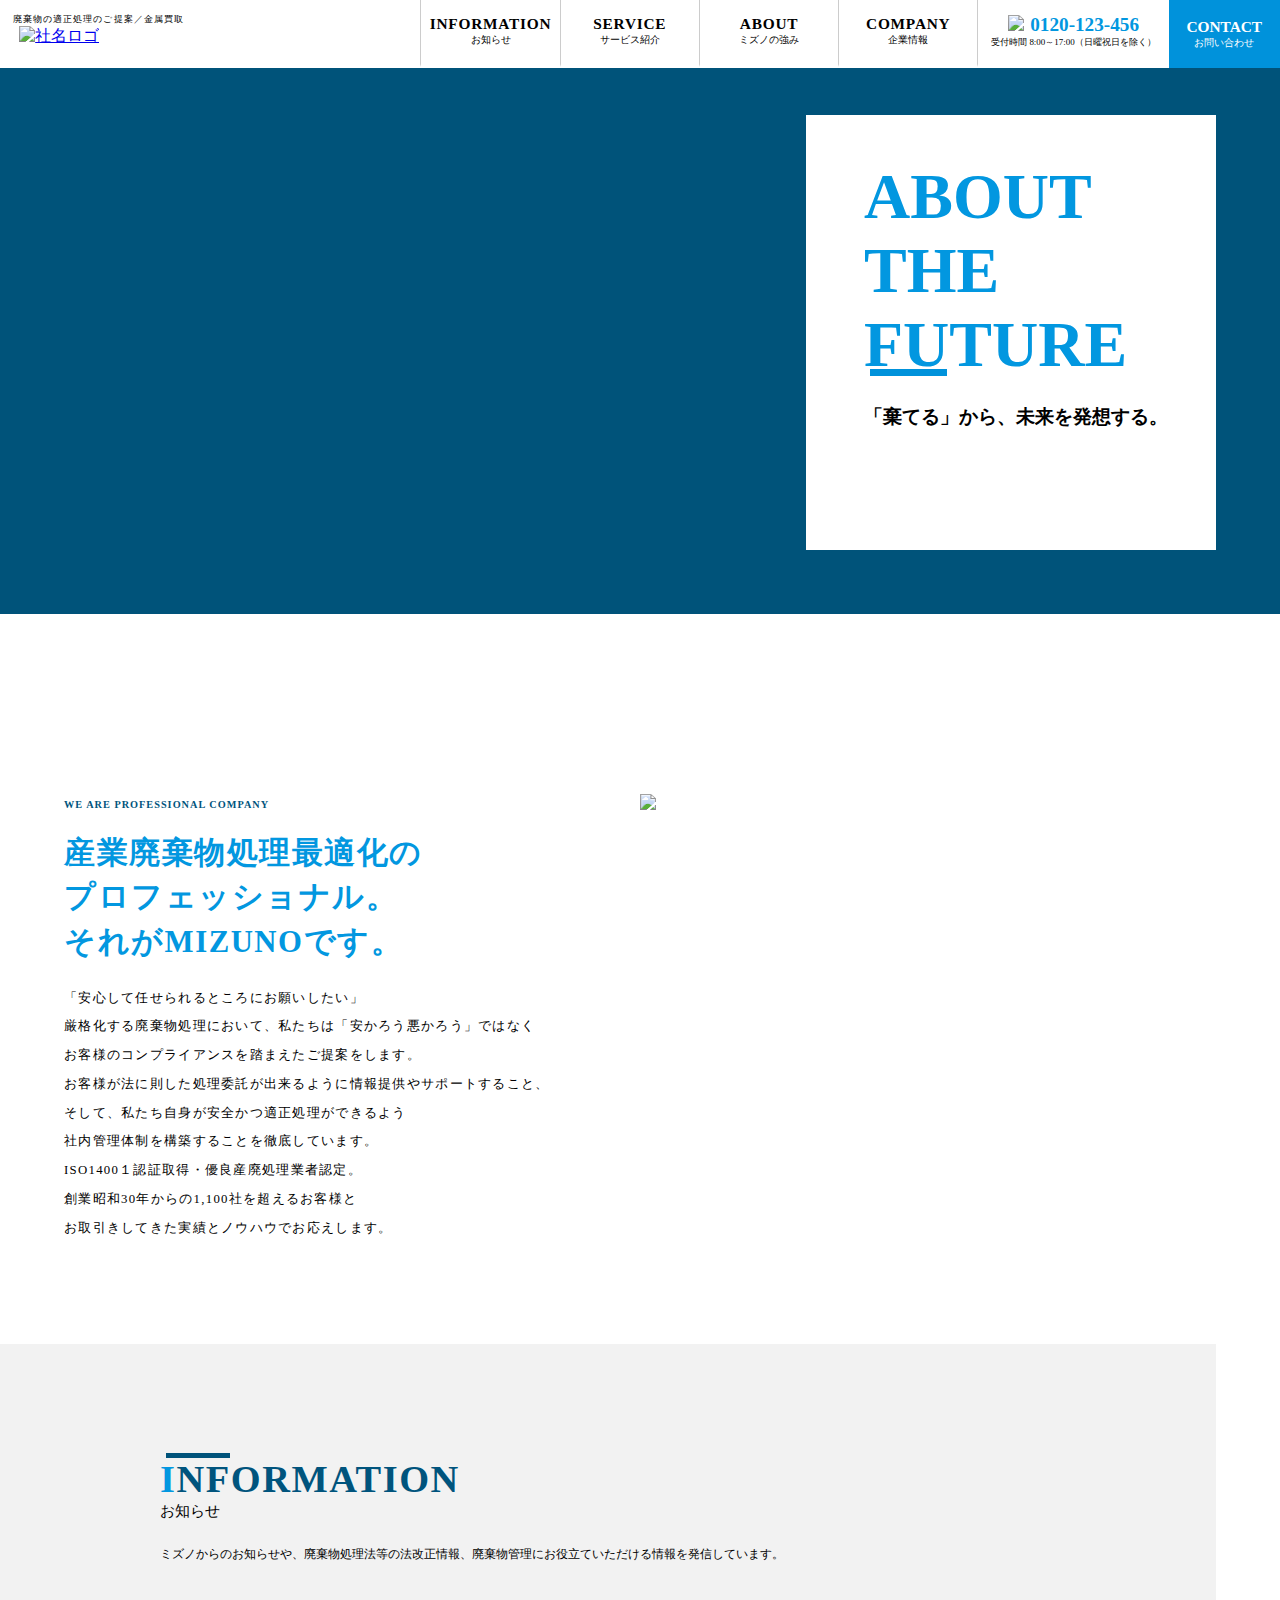
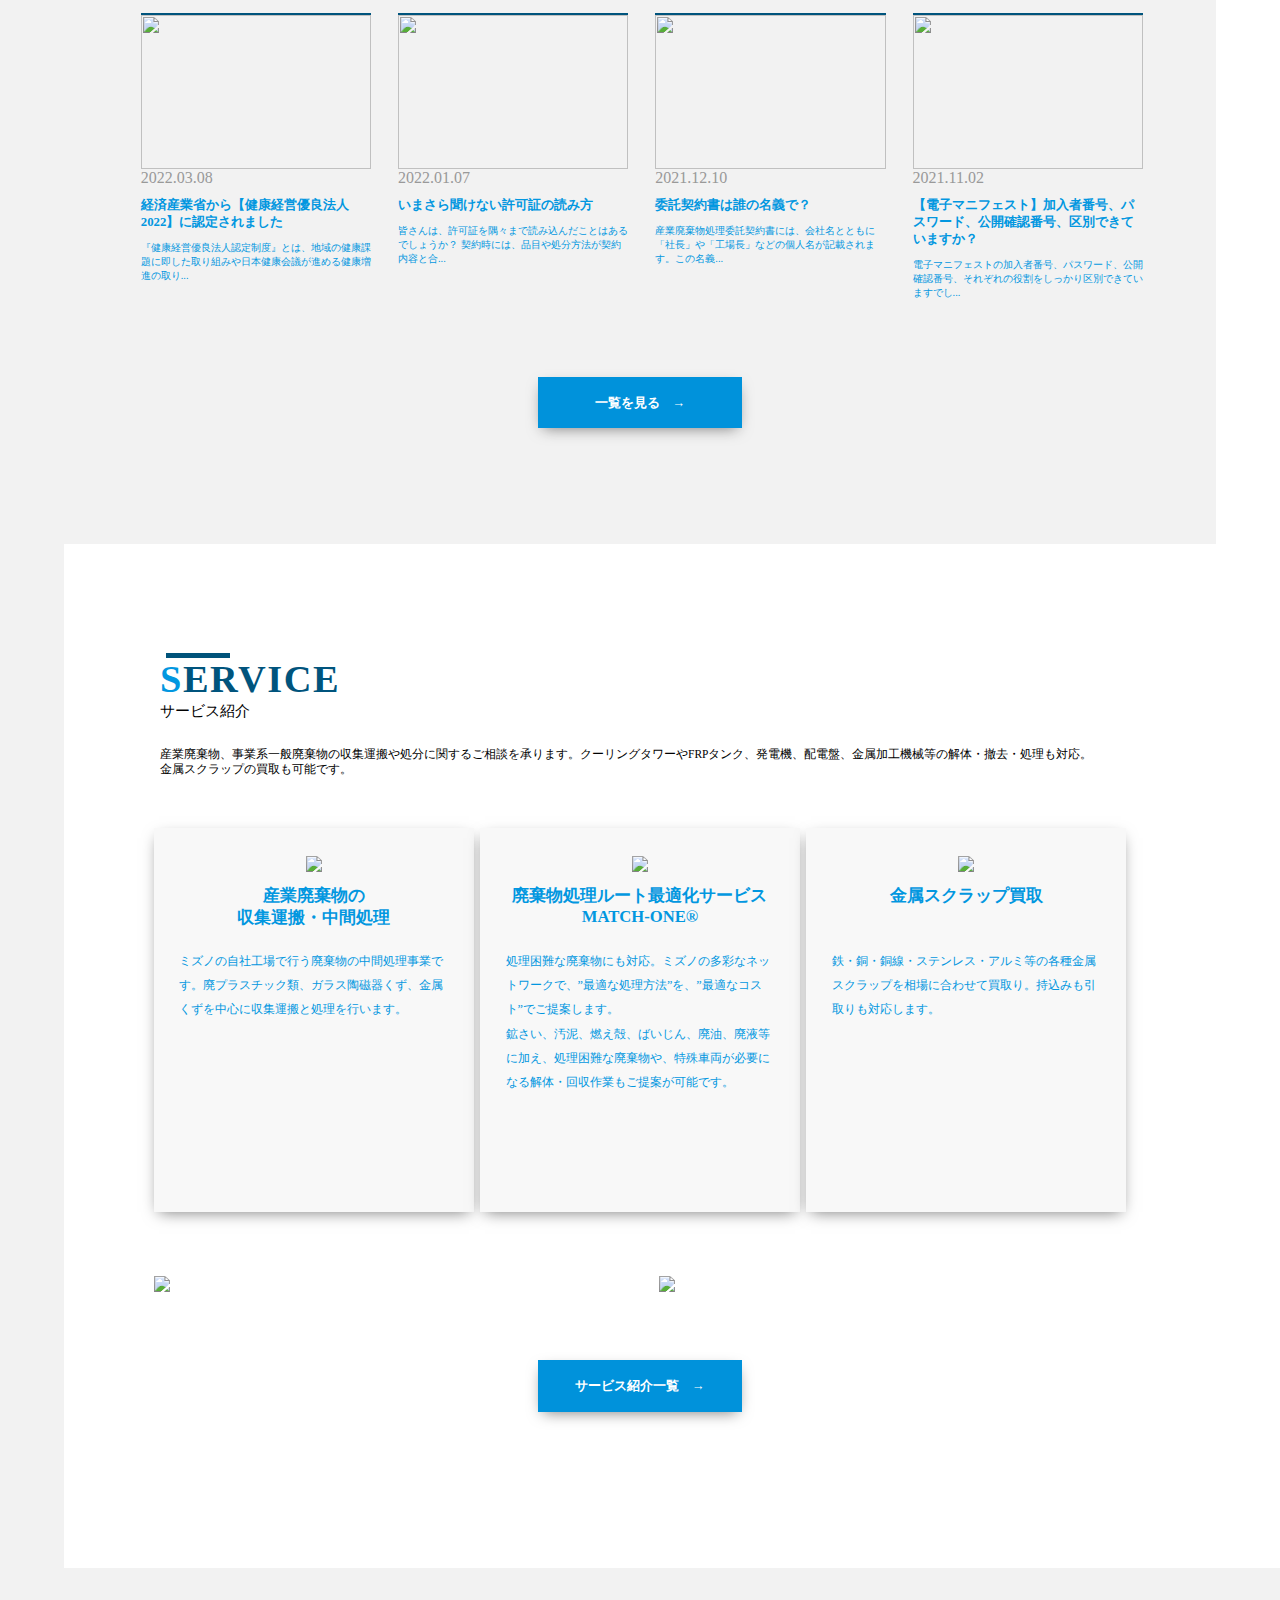
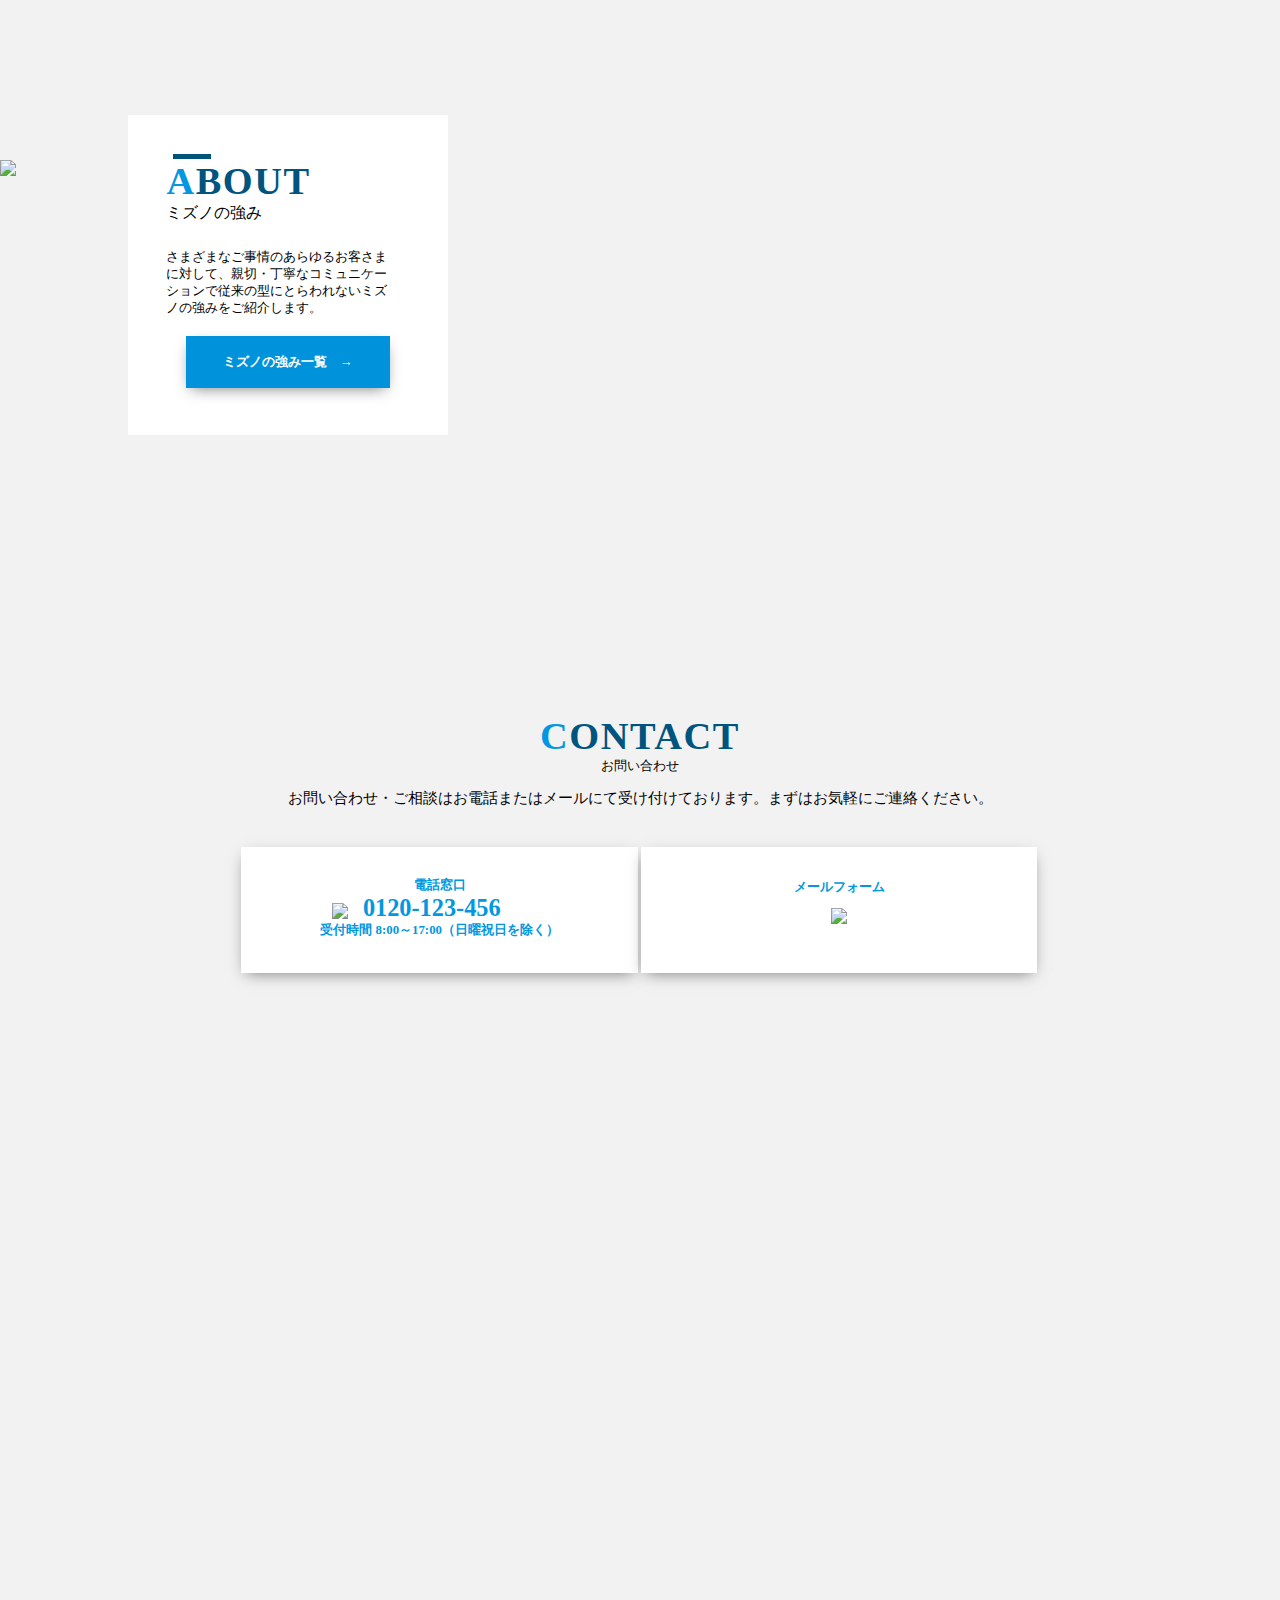
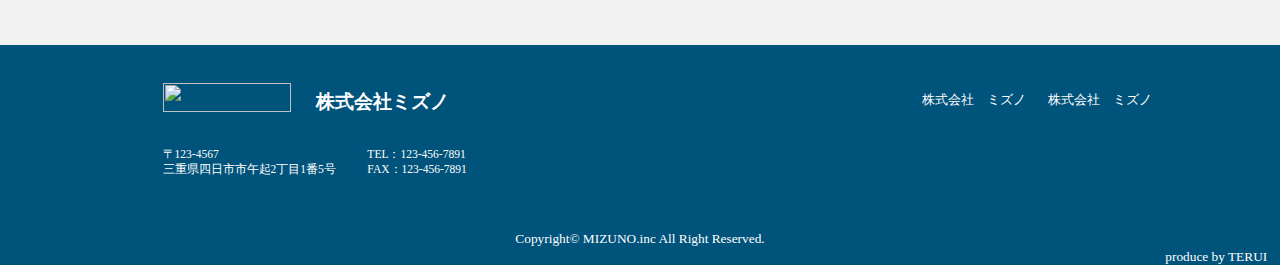
==== commit 9ab04d0c: "Update index.html" ====
--- a/index.html
+++ b/index.html
@@ -6,10 +6,10 @@
     <!--ビューポートの設定-->
 	<meta name="viewport" content="width=device-width,initial-scale=1">
 
-	<link rel="stylesheet" href="https://mm-teru.github.io//mm-teru/style.css" media="screen and (min-width:901px)">
+	<link rel="stylesheet" href="https://mm-teru.github.io/corporate/style.css" media="screen and (min-width:901px)">
 	<!--※デフォルトのスタイル(style.css)-->
 
-	<link rel="stylesheet" href="css/tablet.css" media="screen and (max-width:900px) and (min-width:481px)">
+	<link rel="stylesheet" href="https://mm-teru.github.io/corporate/style.css" media="screen and (max-width:900px) and (min-width:481px)">
 	<!--※タブレット用のスタイル(tablet.css)-->
 
 	<link rel="stylesheet" href="css/smart.css" media="screen and (max-width:480px)">
